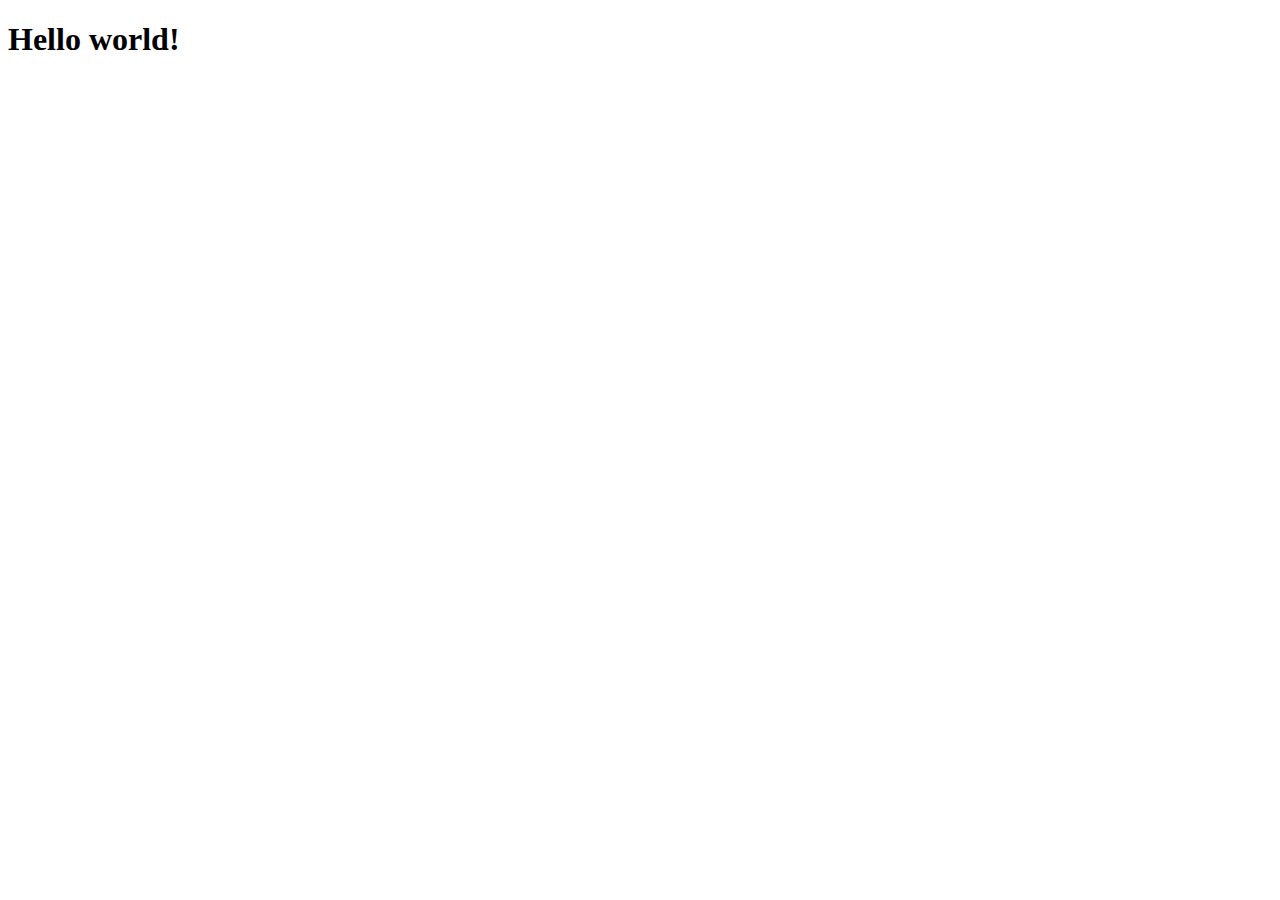
==== index.html @ 5706c466 "Initial commit" ====
<!DOCTYPE html>
<html lang="en">
  <head>
    <meta charset="UTF-8" />
    <meta http-equiv="X-UA-Compatible" content="IE=edge" />
    <meta name="viewport" content="width=device-width, initial-scale=1.0" />
    <title>Document</title>
  </head>
  <body>
    <h1>Hello world!</h1>
  </body>
</html>
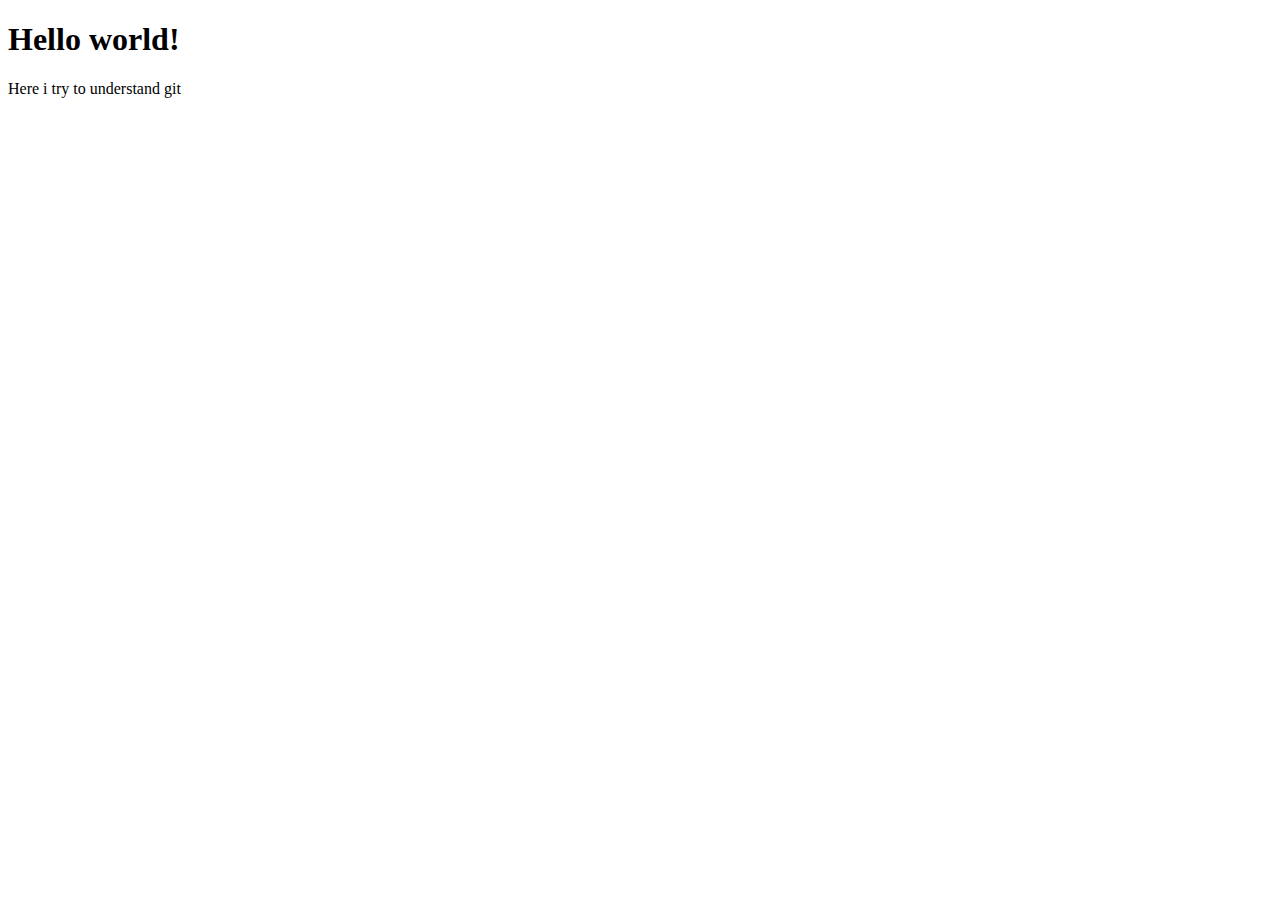
==== commit d6a1c050: "stept commit" ====
--- a/index.html
+++ b/index.html
@@ -8,5 +8,6 @@
   </head>
   <body>
     <h1>Hello world!</h1>
+    <p>Here i try to understand git</p>
   </body>
 </html>
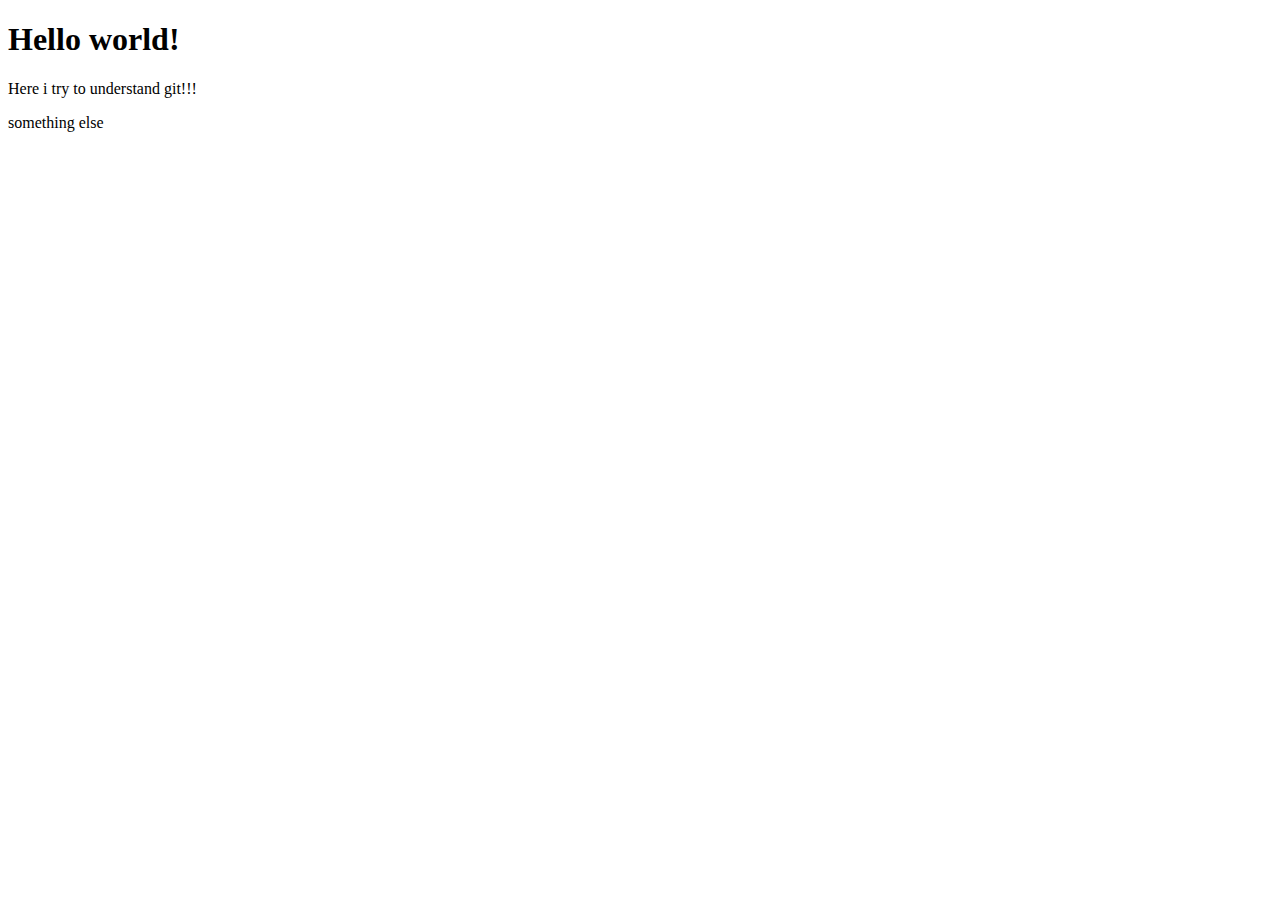
==== commit 6dd6586a: "prograss" ====
--- a/index.html
+++ b/index.html
@@ -8,6 +8,7 @@
   </head>
   <body>
     <h1>Hello world!</h1>
-    <p>Here i try to understand git</p>
+    <p>Here i try to understand git!!!</p>
+    <p>something else</p>
   </body>
 </html>
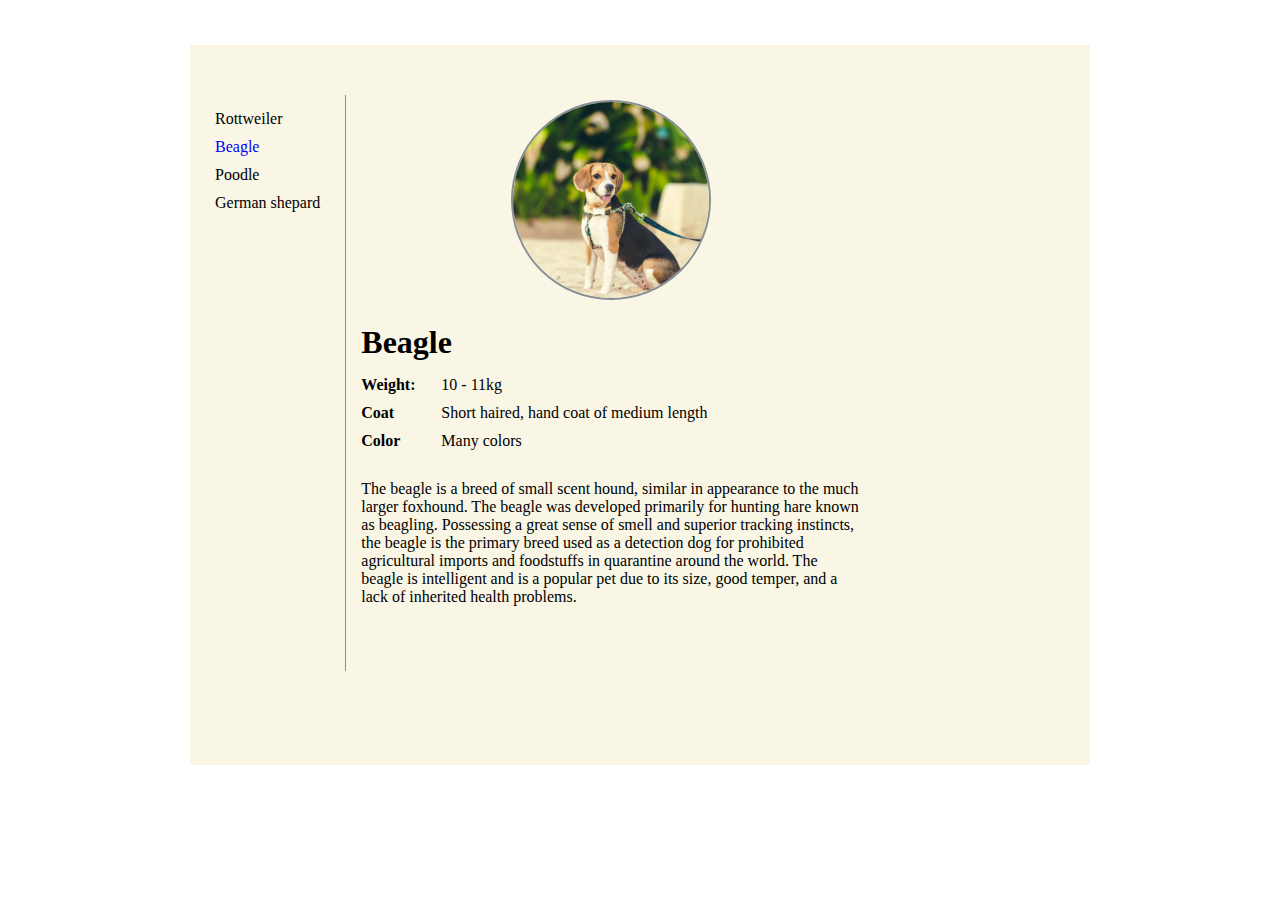
==== commit c0d40567: "." ====
--- a/index.html
+++ b/index.html
@@ -4,11 +4,40 @@
     <meta charset="UTF-8" />
     <meta http-equiv="X-UA-Compatible" content="IE=edge" />
     <meta name="viewport" content="width=device-width, initial-scale=1.0" />
-    <title>Document</title>
+    <link rel="stylesheet" href="style.css" />
+    <title>Beagle</title>
   </head>
   <body>
-    <h1>Hello world!</h1>
-    <p>Here i try to understand git!!!</p>
-    <p>something else</p>
+    <article class="main-article">
+      <nav class="navigation">
+        <a class="dog-link" href="rottweiler.html">Rottweiler</a>
+        <a class="dog-link actual-dog" href="#">Beagle</a>
+        <a class="dog-link" href="poodle.html">Poodle</a>
+        <a class="dog-link" href="german-shepard.html">German shepard</a>
+      </nav>
+      <div class="break-line"></div>
+      <main>
+        <img src="img/beagle.jpg" alt="Beagle image" class="beagle-img" />
+        <h1>Beagle</h1>
+        <div class="dog-caracteristics">
+          <p><strong>Weight:</strong></p>
+          <p>10 - 11kg</p>
+          <p><strong>Coat</strong></p>
+          <p>Short haired, hand coat of medium length</p>
+          <p><strong>Color</strong></p>
+          <p>Many colors</p>
+        </div>
+        <p class="dog-description">
+          The beagle is a breed of small scent hound, similar in appearance to
+          the much larger foxhound. The beagle was developed primarily for
+          hunting hare known as beagling. Possessing a great sense of smell and
+          superior tracking instincts, the beagle is the primary breed used as a
+          detection dog for prohibited agricultural imports and foodstuffs in
+          quarantine around the world. The beagle is intelligent and is a
+          popular pet due to its size, good temper, and a lack of inherited
+          health problems.
+        </p>
+      </main>
+    </article>
   </body>
 </html>
--- a/style.css
+++ b/style.css
@@ -0,0 +1,64 @@
+* {
+  padding: 0;
+  margin: 0;
+  box-sizing: border-box;
+}
+
+.main-article {
+  margin: 5vh auto;
+  width: 100vh;
+  height: 80vh;
+  background-color: #f9f6e5;
+  display: flex;
+}
+
+.break-line {
+  width: 1px;
+  height: 80%;
+  background-color: #868e96;
+  margin-top: 50px;
+  margin-right: 15px;
+}
+
+.beagle-img {
+  width: 200px;
+  height: 200px;
+  border: 2px solid #868e96;
+  border-radius: 50%;
+  margin: 55px 0 20px 150px;
+  object-fit: cover;
+}
+
+.navigation {
+  display: flex;
+  flex-direction: column;
+  gap: 10px;
+  margin: 65px 25px 25px 25px;
+}
+
+.dog-link:link,
+.dog-link:visited {
+  text-decoration: none;
+  color: #000;
+}
+
+.actual-dog:link,
+.actual-dog:visited {
+  color: blue;
+}
+
+h1 {
+  margin-bottom: 15px;
+}
+
+.dog-caracteristics {
+  display: grid;
+  grid-template-columns: 0.5fr 3fr;
+  gap: 10px;
+  margin-bottom: 30px;
+}
+
+.dog-description {
+  width: 500px;
+  display: inline-block;
+}
